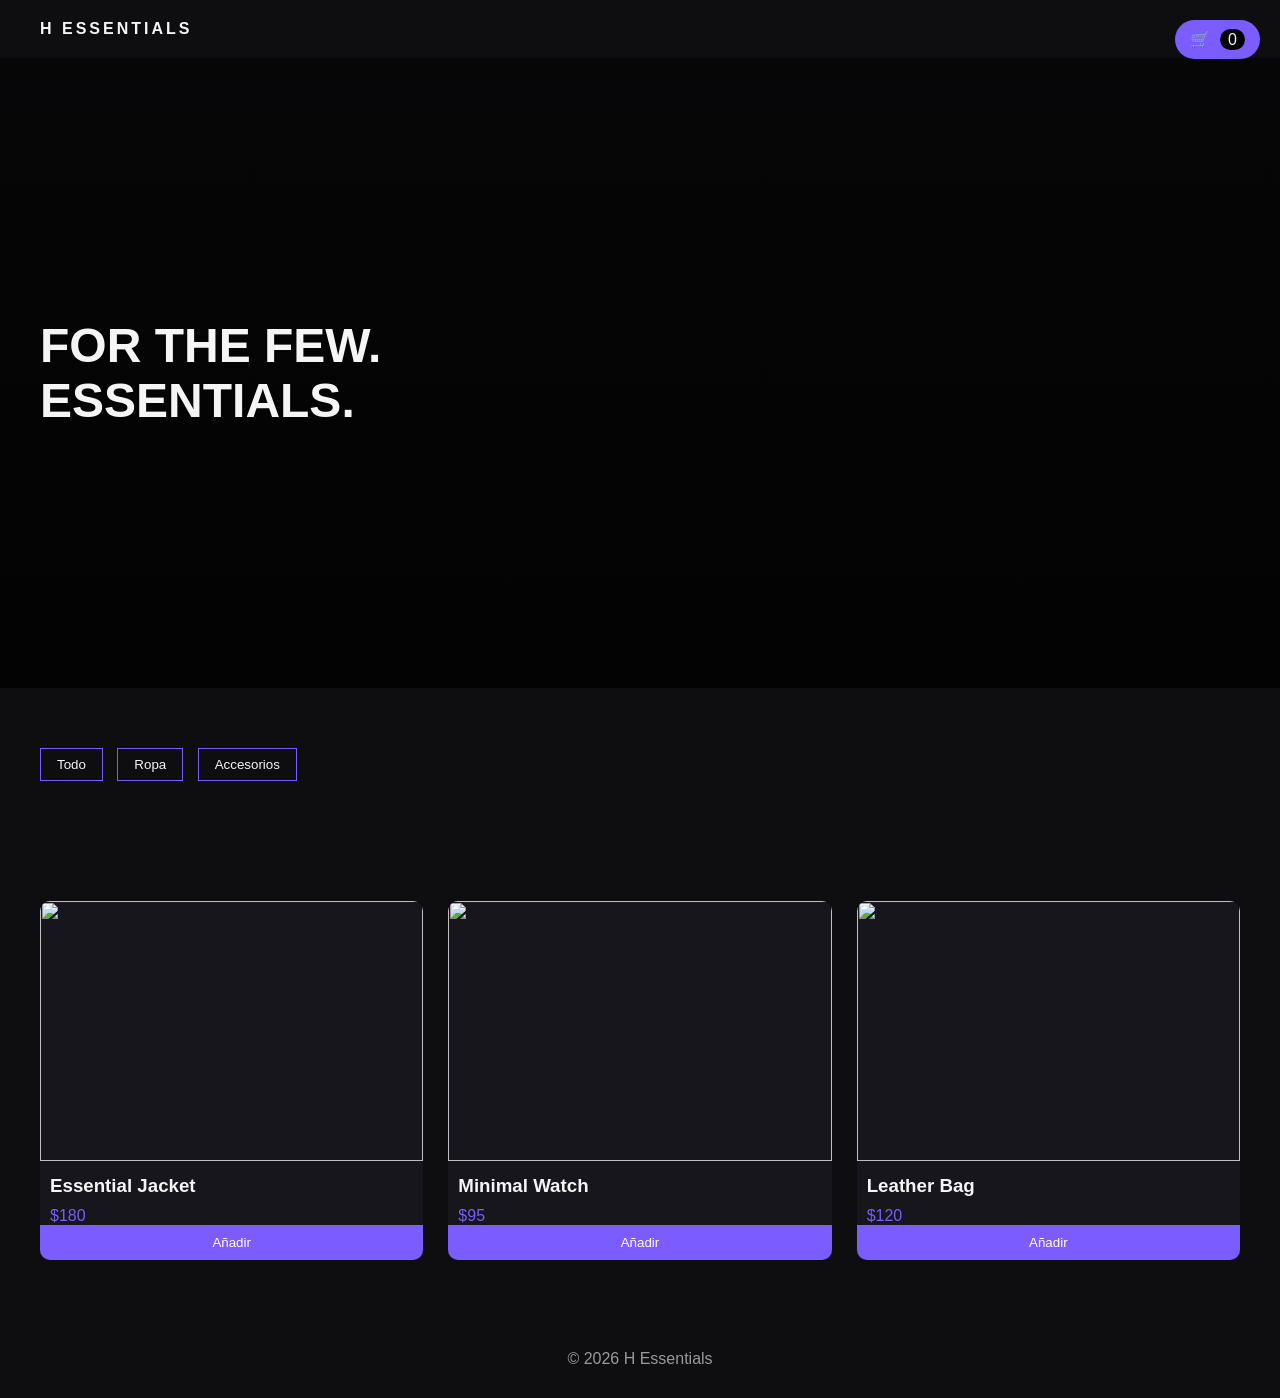
==== index.html @ c708d1cb "Rename inde.html to index.html" ====
<!DOCTYPE html>
<html lang="es">
<head>
<meta charset="UTF-8">
<meta name="viewport" content="width=device-width, initial-scale=1.0">
<title>H Essentials</title>

<style>
:root{
  --bg:#0e0e11;
  --card:#16161c;
  --primary:#7b5cff;
  --text:#f5f5f5;
  --muted:#9a9a9a;
}

*{box-sizing:border-box;margin:0;padding:0;font-family:Segoe UI,Arial}

body{background:var(--bg);color:var(--text);overflow-x:hidden}

header{
  padding:20px 40px;
  display:flex;
  justify-content:space-between;
  align-items:center;
}
.logo{letter-spacing:3px;font-weight:600}
nav span{margin-left:20px;cursor:pointer;color:var(--muted)}

.hero{
  height:70vh;
  background:linear-gradient(#0009,#000c),
  url("https://images.unsplash.com/photo-1518544887879-8d2f7b1f5a44") center/cover;
  display:flex;
  align-items:center;
  padding:40px;
}
.hero h1{font-size:3rem}

section{padding:60px 40px}

.filters button{
  background:none;
  border:1px solid var(--primary);
  color:var(--text);
  margin-right:10px;
  padding:8px 16px;
  cursor:pointer;
}
.filters button:hover{background:var(--primary)}

.products{
  display:grid;
  grid-template-columns:repeat(auto-fit,minmax(220px,1fr));
  gap:25px;
}
.card{
  background:var(--card);
  border-radius:10px;
  overflow:hidden;
  transition:.3s;
}
.card:hover{transform:translateY(-8px)}
.card img{width:100%;height:260px;object-fit:cover}
.card h3{padding:10px}
.price{color:var(--primary);padding:0 10px}
.card button{
  width:100%;
  padding:10px;
  border:none;
  background:var(--primary);
  color:white;
  cursor:pointer;
}

.cart-btn{
  position:fixed;
  top:20px;
  right:20px;
  background:var(--primary);
  padding:10px 15px;
  border-radius:50px;
  cursor:pointer;
}
.cart-btn span{
  background:black;
  padding:2px 8px;
  border-radius:20px;
  margin-left:6px;
}

.modal{
  position:fixed;
  inset:0;
  background:#000a;
  display:none;
  justify-content:center;
  align-items:center;
}
.modal-content{
  background:var(--card);
  padding:30px;
  width:320px;
  border-radius:10px;
}
.modal-content button{
  margin-top:15px;
  width:100%;
  padding:10px;
  background:var(--primary);
  border:none;
  color:white;
}

footer{text-align:center;padding:30px;color:var(--muted)}
</style>
</head>

<body>

<header>
  <div class="logo">H ESSENTIALS</div>
  <nav>
    <span onclick="openAdmin()">Admin</span>
  </nav>
</header>

<div class="cart-btn" onclick="openCart()">
  🛒 <span id="cartCount">0</span>
</div>

<section class="hero">
  <h1>FOR THE FEW.<br>ESSENTIALS.</h1>
</section>

<section>
  <div class="filters">
    <button onclick="filter('all')">Todo</button>
    <button onclick="filter('ropa')">Ropa</button>
    <button onclick="filter('accesorio')">Accesorios</button>
  </div>
</section>

<section>
  <div class="products" id="products"></div>
</section>

<footer>© 2026 H Essentials</footer>

<!-- CARRITO -->
<div class="modal" id="cart">
  <div class="modal-content">
    <h3>Carrito</h3>
    <div id="cartItems"></div>
    <p>Total: $<span id="total">0</span></p>
    <button onclick="checkout()">Checkout</button>
    <button onclick="sendWhatsApp()">WhatsApp</button>
    <button onclick="closeCart()">Cerrar</button>
  </div>
</div>

<!-- ADMIN -->
<div class="modal" id="admin">
  <div class="modal-content">
    <h3>Panel Admin</h3>
    <pre id="orders"></pre>
    <button onclick="closeAdmin()">Cerrar</button>
  </div>
</div>

<script>

const BRAND = {
    name: "H ESSENTIALS",
    whatsapp: "584122687310" // tu número real
  };

const products=[
  {id:1,name:"Essential Jacket",price:180,cat:"ropa",img:"https://images.unsplash.com/photo-1523381210434-271e8be1f52b"},
  {id:2,name:"Minimal Watch",price:95,cat:"accesorio",img:"https://images.unsplash.com/photo-1520975916090-3105956dac38"},
  {id:3,name:"Leather Bag",price:120,cat:"accesorio",img:"https://images.unsplash.com/photo-1512436991641-6745cdb1723f"}
];

let cart=JSON.parse(localStorage.getItem("cart"))||[];

function render(cat="all"){
  const p=document.getElementById("products");
  p.innerHTML="";
  products.filter(x=>cat=="all"||x.cat==cat).forEach(pr=>{
    p.innerHTML+=`
    <div class="card">
      <img src="${pr.img}">
      <h3>${pr.name}</h3>
      <div class="price">$${pr.price}</div>
      <button onclick="add(${pr.id})">Añadir</button>
    </div>`;
  });
}
render();

function add(id){
  cart.push(products.find(p=>p.id==id));
  localStorage.setItem("cart",JSON.stringify(cart));
  update();
}
function update(){
  document.getElementById("cartCount").innerText=cart.length;
}
update();

function openCart(){
  document.getElementById("cart").style.display="flex";
  const c=document.getElementById("cartItems");
  c.innerHTML="";
  let total=0;
  cart.forEach(p=>{
    total+=p.price;
    c.innerHTML+=`<p>${p.name} - $${p.price}</p>`;
  });
  document.getElementById("total").innerText=total;
}
function closeCart(){cartBox(false)}
function cartBox(v){document.getElementById("cart").style.display=v?"flex":"none"}

function filter(c){render(c)}

function checkout(){
  const orders=JSON.parse(localStorage.getItem("orders"))||[];
  orders.push(cart);
  localStorage.setItem("orders",JSON.stringify(orders));
  alert("Compra registrada");
  cart=[];
  localStorage.removeItem("cart");
  update();
  closeCart();
}

function sendWhatsApp(){
  let msg="Pedido:%0A";
  let total=0;
  cart.forEach(p=>{msg+=`- ${p.name} $${p.price}%0A`;total+=p.price});
  msg+=`Total: $${total}`;
  window.open(`https://wa.me/${BRAND.whatsapp}?text=${msg}`);
}

function openAdmin(){
  document.getElementById("admin").style.display="flex";
  document.getElementById("orders").innerText=localStorage.getItem("orders");
}
function closeAdmin(){document.getElementById("admin").style.display="none"}
</script>

</body>
</html>
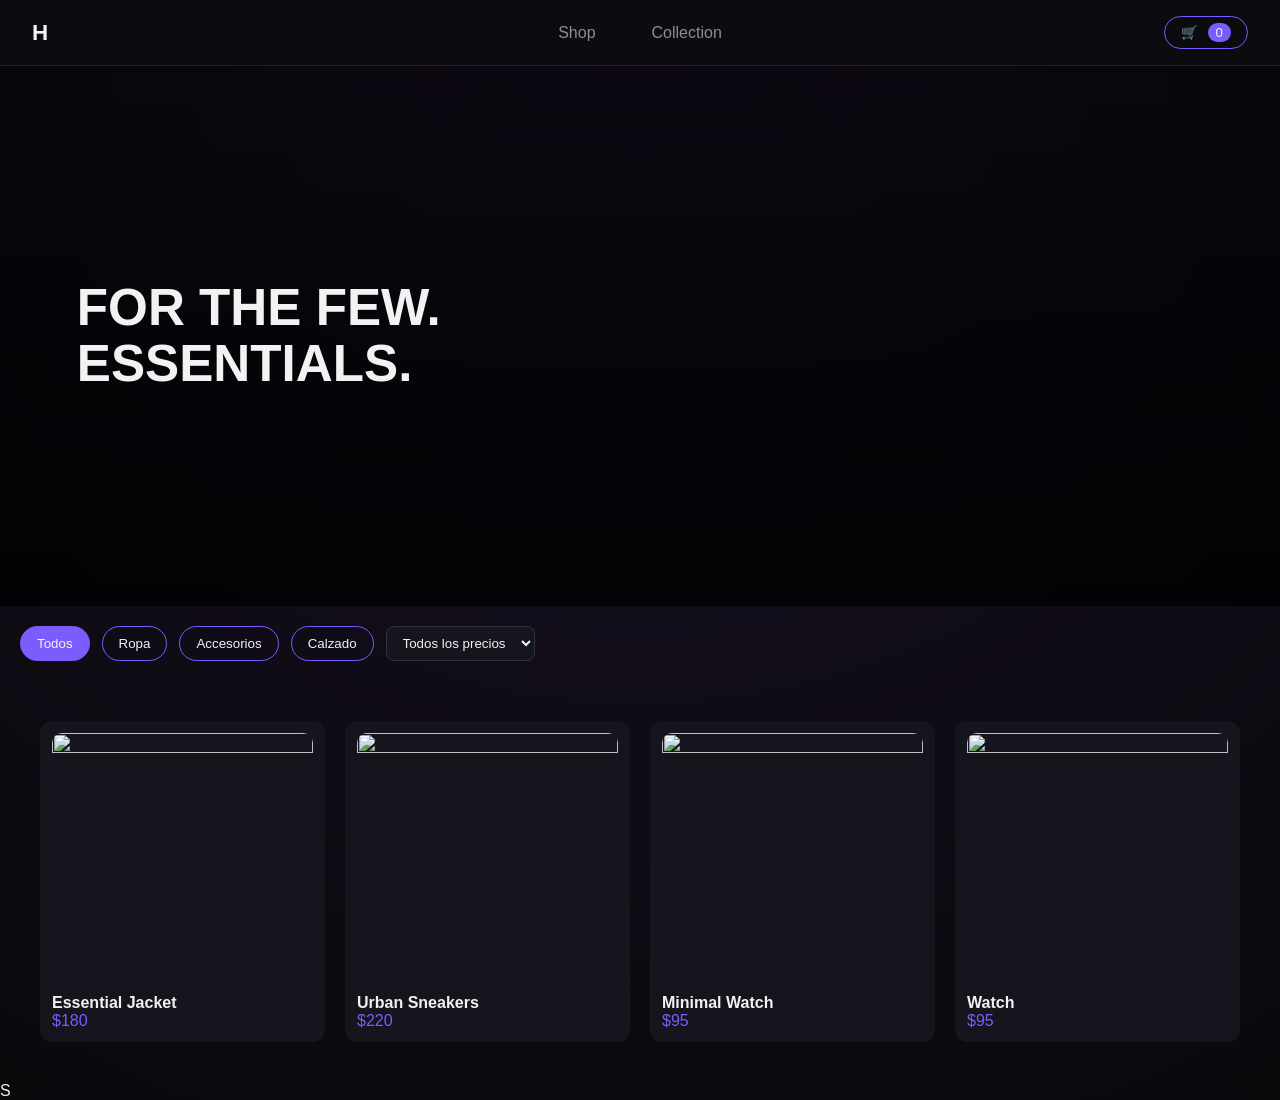
==== commit e2aeb127: "Add files via upload" ====
--- a/index.html
+++ b/index.html
@@ -1,254 +1,123 @@
 <!DOCTYPE html>
 <html lang="es">
 <head>
-<meta charset="UTF-8">
-<meta name="viewport" content="width=device-width, initial-scale=1.0">
-<title>H Essentials</title>
-
-<style>
-:root{
-  --bg:#0e0e11;
-  --card:#16161c;
-  --primary:#7b5cff;
-  --text:#f5f5f5;
-  --muted:#9a9a9a;
-}
-
-*{box-sizing:border-box;margin:0;padding:0;font-family:Segoe UI,Arial}
-
-body{background:var(--bg);color:var(--text);overflow-x:hidden}
-
-header{
-  padding:20px 40px;
-  display:flex;
-  justify-content:space-between;
-  align-items:center;
-}
-.logo{letter-spacing:3px;font-weight:600}
-nav span{margin-left:20px;cursor:pointer;color:var(--muted)}
-
-.hero{
-  height:70vh;
-  background:linear-gradient(#0009,#000c),
-  url("https://images.unsplash.com/photo-1518544887879-8d2f7b1f5a44") center/cover;
-  display:flex;
-  align-items:center;
-  padding:40px;
-}
-.hero h1{font-size:3rem}
-
-section{padding:60px 40px}
-
-.filters button{
-  background:none;
-  border:1px solid var(--primary);
-  color:var(--text);
-  margin-right:10px;
-  padding:8px 16px;
-  cursor:pointer;
-}
-.filters button:hover{background:var(--primary)}
-
-.products{
-  display:grid;
-  grid-template-columns:repeat(auto-fit,minmax(220px,1fr));
-  gap:25px;
-}
-.card{
-  background:var(--card);
-  border-radius:10px;
-  overflow:hidden;
-  transition:.3s;
-}
-.card:hover{transform:translateY(-8px)}
-.card img{width:100%;height:260px;object-fit:cover}
-.card h3{padding:10px}
-.price{color:var(--primary);padding:0 10px}
-.card button{
-  width:100%;
-  padding:10px;
-  border:none;
-  background:var(--primary);
-  color:white;
-  cursor:pointer;
-}
-
-.cart-btn{
-  position:fixed;
-  top:20px;
-  right:20px;
-  background:var(--primary);
-  padding:10px 15px;
-  border-radius:50px;
-  cursor:pointer;
-}
-.cart-btn span{
-  background:black;
-  padding:2px 8px;
-  border-radius:20px;
-  margin-left:6px;
-}
-
-.modal{
-  position:fixed;
-  inset:0;
-  background:#000a;
-  display:none;
-  justify-content:center;
-  align-items:center;
-}
-.modal-content{
-  background:var(--card);
-  padding:30px;
-  width:320px;
-  border-radius:10px;
-}
-.modal-content button{
-  margin-top:15px;
-  width:100%;
-  padding:10px;
-  background:var(--primary);
-  border:none;
-  color:white;
-}
-
-footer{text-align:center;padding:30px;color:var(--muted)}
-</style>
+  <meta charset="UTF-8">
+  <meta name="viewport" content="width=device-width, initial-scale=1.0">
+  <title>H ESSENTIALS</title>
+  <link rel="stylesheet" href="style.css">
 </head>
-
 <body>
 
-<header>
-  <div class="logo">H ESSENTIALS</div>
-  <nav>
-    <span onclick="openAdmin()">Admin</span>
+<header class="main-header">
+  <!-- LOGO -->
+  <div class="logo">H</div>
+
+  <!-- NAV DESKTOP -->
+  <nav class="nav-desktop">
+    <span>Shop</span>
+    <span>Collection</span>
   </nav>
+
+  <!-- ACCIONES DESKTOP -->
+  <div class="header-actions">
+    <button class="cart-btn" onclick="toggleCart()">
+      🛒 <span id="cartCount">0</span>
+    </button>
+  </div>
+
+  <!-- MOBILE FLOATING NAV -->
+<div class="mobile-floating-nav">
+  <button class="nav-icon" onclick="toggleSearch()">🔍</button>
+
+  <button class="nav-icon nav-whatsapp" onclick="sendWhatsAppDirect()">
+    💬
+  </button>
+
+  <button class="nav-icon" onclick="toggleCart()">
+    🛒 <span id="mobileCartCount">0</span>
+  </button>
+</div>
+
+<!-- ISOTIPO MÓVIL -->
+<div class="mobile-brand">H</div>
+
+</header>
+  <div class="hero">
+    <h1>FOR THE FEW.<br>ESSENTIALS.</h1>
+  </div>
+
+  <div class="filters">
+    <button class="filter-btn active" onclick="setCategory('all',this)">Todos</button>
+    <button class="filter-btn" onclick="setCategory('ropa',this)">Ropa</button>
+    <button class="filter-btn" onclick="setCategory('accesorios',this)">Accesorios</button>
+    <button class="filter-btn" onclick="setCategory('calzado',this)">Calzado</button>
+
+    <select onchange="setPrice(this.value)">
+      <option value="all">Todos los precios</option>
+      <option value="low">Menos $100</option>
+      <option value="mid">$100–$200</option>
+      <option value="high">Más $200</option>
+    </select>
+  </div>
+
+  <section>
+    <div class="products" id="products"></div>
+  </section>
+
+  <!-- CARRITO -->
+  <div class="cart-drawer" id="cartDrawer">
+    <header>
+      <h3>Carrito</h3>
+      <span onclick="toggleCart()">✕</span>
 </header>
 
-<div class="cart-btn" onclick="openCart()">
-  🛒 <span id="cartCount">0</span>
-</div>
+  <!-- ✅ ESTE ERA EL ELEMENTO QUE FALTABA -->
+  <div class="cart-items" id="cartItems"></div>
 
-<section class="hero">
-  <h1>FOR THE FEW.<br>ESSENTIALS.</h1>
-</section>
-
-<section>
-  <div class="filters">
-    <button onclick="filter('all')">Todo</button>
-    <button onclick="filter('ropa')">Ropa</button>
-    <button onclick="filter('accesorio')">Accesorios</button>
-  </div>
-</section>
-
-<section>
-  <div class="products" id="products"></div>
-</section>
-
-<footer>© 2026 H Essentials</footer>
-
-<!-- CARRITO -->
-<div class="modal" id="cart">
-  <div class="modal-content">
-    <h3>Carrito</h3>
-    <div id="cartItems"></div>
+  <div class="cart-footer">
     <p>Total: $<span id="total">0</span></p>
-    <button onclick="checkout()">Checkout</button>
-    <button onclick="sendWhatsApp()">WhatsApp</button>
-    <button onclick="closeCart()">Cerrar</button>
+    <button class="btn" onclick="clearCart()">Limpiar carrito</button>
+    <button class="btn" onclick="sendWhatsApp()">WhatsApp</button>
   </div>
 </div>
 
-<!-- ADMIN -->
-<div class="modal" id="admin">
-  <div class="modal-content">
-    <h3>Panel Admin</h3>
-    <pre id="orders"></pre>
-    <button onclick="closeAdmin()">Cerrar</button>
+<!-- PRODUCT VIEW -->
+<div class="product-view" id="productView">
+  <div class="pv-content">
+    <div class="viewer360" id="viewer">
+      <img id="viewerImg">
+    </div>
+
+    <div class="pv-info">
+      <span class="pv-close" onclick="closeProduct()">✕</span>
+      <h2 id="pvName"></h2>
+      <p class="pv-price">$<span id="pvPrice"></span></p>
+
+      <div class="sizes">
+        <p><strong>Talla</strong></p>
+        <div id="sizeOptions" class="size-options"></div>
+      </div>
+
+      <button class="btn" onclick="addCurrentProduct()">Añadir al carrito</button>
+    </div>
   </div>
 </div>
 
-<script>
+<!-- SEARCH OVERLAY -->
+<div class="search-overlay" id="searchOverlay">
+  <div class="search-box">
+    <input 
+      type="text" 
+      id="searchInput" 
+      placeholder="Buscar productos..."
+      oninput="searchProducts(this.value)"
+    >
+    <span class="close-search" onclick="toggleSearch()">✕</span>
 
-const BRAND = {
-    name: "H ESSENTIALS",
-    whatsapp: "584122687310" // tu número real
-  };
-
-const products=[
-  {id:1,name:"Essential Jacket",price:180,cat:"ropa",img:"https://images.unsplash.com/photo-1523381210434-271e8be1f52b"},
-  {id:2,name:"Minimal Watch",price:95,cat:"accesorio",img:"https://images.unsplash.com/photo-1520975916090-3105956dac38"},
-  {id:3,name:"Leather Bag",price:120,cat:"accesorio",img:"https://images.unsplash.com/photo-1512436991641-6745cdb1723f"}
-];
-
-let cart=JSON.parse(localStorage.getItem("cart"))||[];
-
-function render(cat="all"){
-  const p=document.getElementById("products");
-  p.innerHTML="";
-  products.filter(x=>cat=="all"||x.cat==cat).forEach(pr=>{
-    p.innerHTML+=`
-    <div class="card">
-      <img src="${pr.img}">
-      <h3>${pr.name}</h3>
-      <div class="price">$${pr.price}</div>
-      <button onclick="add(${pr.id})">Añadir</button>
-    </div>`;
-  });
-}
-render();
-
-function add(id){
-  cart.push(products.find(p=>p.id==id));
-  localStorage.setItem("cart",JSON.stringify(cart));
-  update();
-}
-function update(){
-  document.getElementById("cartCount").innerText=cart.length;
-}
-update();
-
-function openCart(){
-  document.getElementById("cart").style.display="flex";
-  const c=document.getElementById("cartItems");
-  c.innerHTML="";
-  let total=0;
-  cart.forEach(p=>{
-    total+=p.price;
-    c.innerHTML+=`<p>${p.name} - $${p.price}</p>`;
-  });
-  document.getElementById("total").innerText=total;
-}
-function closeCart(){cartBox(false)}
-function cartBox(v){document.getElementById("cart").style.display=v?"flex":"none"}
-
-function filter(c){render(c)}
-
-function checkout(){
-  const orders=JSON.parse(localStorage.getItem("orders"))||[];
-  orders.push(cart);
-  localStorage.setItem("orders",JSON.stringify(orders));
-  alert("Compra registrada");
-  cart=[];
-  localStorage.removeItem("cart");
-  update();
-  closeCart();
-}
-
-function sendWhatsApp(){
-  let msg="Pedido:%0A";
-  let total=0;
-  cart.forEach(p=>{msg+=`- ${p.name} $${p.price}%0A`;total+=p.price});
-  msg+=`Total: $${total}`;
-  window.open(`https://wa.me/${BRAND.whatsapp}?text=${msg}`);
-}
-
-function openAdmin(){
-  document.getElementById("admin").style.display="flex";
-  document.getElementById("orders").innerText=localStorage.getItem("orders");
-}
-function closeAdmin(){document.getElementById("admin").style.display="none"}
-</script>
-
+    <div class="search-results" id="searchResults"></div>
+  </div>
+</div>
+S
+<script src="script.js"></script>
 </body>
-</html>
+</html>
--- a/style.css
+++ b/style.css
@@ -0,0 +1,679 @@
+:root{
+  --bg:#0b0b10;
+  --panel:#15151d;
+  --accent:#7b5cff;
+  --text:#f2f2f2;
+  --muted:#8e8e99;
+}
+
+/* RESET */
+*{
+  margin:0;
+  padding:0;
+  box-sizing:border-box;
+  font-family:Segoe UI,Arial,sans-serif;
+}
+
+html{
+  scroll-behavior:smooth;
+}
+
+body{
+  background:radial-gradient(circle at top,#1a1026,#09090c);
+  color:var(--text);
+  overflow-x:hidden;
+}
+
+/* BOTONES */
+.btn{
+  padding:12px 24px;
+  border-radius:999px;
+  border:1px solid var(--accent);
+  background:transparent;
+  color:var(--text);
+  cursor:pointer;
+  transition:.3s;
+}
+.btn:hover{
+  background:var(--accent);
+  box-shadow:0 0 25px rgba(123,92,255,.4);
+}
+
+/* HEADER */
+header{
+  display:grid;
+  grid-template-columns:1fr auto 1fr;
+  align-items:center;
+  padding:clamp(12px,3vw,20px);
+}
+.logo{
+  letter-spacing:3px;
+  font-weight:600;
+}
+nav span{
+  margin:0 12px;
+  color:var(--muted);
+  cursor:pointer;
+}
+.icons{
+  text-align:right;
+  cursor:pointer;
+}
+
+/* HERO */
+.hero{
+  min-height:60vh;
+  background:
+    linear-gradient(#0008,#000c),
+    url("https://images.unsplash.com/photo-1518544887879-8d2f7b1f5a44") center/cover;
+  display:flex;
+  align-items:center;
+  padding:clamp(20px,6vw,80px);
+}
+.hero h1{
+  font-size:clamp(2rem,5vw,3.2rem);
+  line-height:1.1;
+}
+
+/* FILTROS */
+.filters{
+  display:flex;
+  flex-wrap:wrap;
+  gap:12px;
+  padding:clamp(12px,3vw,20px);
+}
+.filter-btn{
+  padding:6px 16px;
+  border-radius:999px;
+  border:1px solid var(--accent);
+  background:transparent;
+  color:var(--text);
+  cursor:pointer;
+}
+.filter-btn.active,
+.filter-btn:hover{
+  background:var(--accent);
+}
+.filters select{
+  background:var(--panel);
+  color:var(--text);
+  border:1px solid #333;
+  padding:8px 12px;
+  border-radius:8px;
+}
+
+/* PRODUCTOS */
+.products{
+  display:grid;
+  grid-template-columns:repeat(auto-fit,minmax(160px,1fr));
+  gap:20px;
+  padding:clamp(16px,4vw,40px);
+}
+.card{
+  background:var(--panel);
+  padding:12px;
+  border-radius:12px;
+  cursor:pointer;
+  transition:.3s;
+}
+.card:hover{
+  transform:translateY(-6px);
+}
+.card img{
+  width:100%;
+  aspect-ratio:1/1;
+  object-fit:cover;
+  border-radius:10px;
+}
+.card h3{
+  font-size:clamp(.9rem,2.5vw,1rem);
+}
+.price{
+  color:var(--accent);
+}
+
+/* CARRITO */
+.cart-drawer{
+  position:fixed;
+  inset:0 0 0 auto;
+  width:min(360px,100%);
+  background:var(--panel);
+  transform:translateX(100%);
+  transition:.4s ease;
+  z-index:1000;
+}
+.cart-drawer.open{
+  transform:translateX(0);
+}
+.cart-drawer header{
+  padding:20px;
+  display:flex;
+  justify-content:space-between;
+}
+.cart-items{
+  padding:20px;
+}
+.cart-footer{
+  padding:20px;
+  border-top:1px solid #222;
+}
+
+/* PRODUCT VIEW */
+.product-view{
+  position:fixed;
+  inset:0;
+  background:#000d;
+  display:none;
+  justify-content:center;
+  align-items:center;
+  z-index:2000;
+}
+.pv-content{
+  background:#212121;
+  color:#e6e6e6;
+  width:min(1100px,100%);
+  height:100%;
+  display:grid;
+  grid-template-columns:1.2fr 1fr;
+}
+.viewer360{
+  background:#f5f5f5;
+  display:flex;
+  justify-content:center;
+  align-items:center;
+  cursor:grab;
+  touch-action:pan-y;
+}
+.viewer360 img{
+  width:min(90%,420px);
+  max-height:80%;
+  object-fit:contain;
+}
+.pv-info{
+  padding:clamp(16px,4vw,40px);
+  position:relative;
+}
+.pv-close{
+  position:absolute;
+  top:16px;
+  right:16px;
+  cursor:pointer;
+}
+.pv-price{
+  color:var(--accent);
+  font-size:1.4rem;
+}
+
+/* MOBILE */
+@media(max-width:768px){
+  header{
+    grid-template-columns:1fr auto;
+  }
+  nav{
+    display:none;
+  }
+  .pv-content{
+    grid-template-columns:1fr;
+  }
+}
+
+/* =========================
+   MOBILE CART BAR ONLY
+   ========================= */
+
+.mobile-cart-bar{
+  display:none;
+}
+
+@media (max-width: 768px){
+
+  /* Mostrar barra solo en móvil */
+  .mobile-cart-bar{
+    display:flex;
+    align-items:center;
+    justify-content:space-between;
+    position:fixed;
+    bottom:0;
+    left:0;
+    width:100%;
+    padding:14px 20px;
+    background:#0b0b10;
+    border-top:1px solid #222;
+    z-index:1600;
+    font-size:1rem;
+    cursor:pointer;
+  }
+
+  .mobile-cart-bar span:first-child{
+    font-size:1.4rem;
+  }
+
+  .mobile-cart-bar strong{
+    font-weight:600;
+  }
+
+  #mobileCartCount{
+    background:var(--accent);
+    color:white;
+    padding:4px 10px;
+    border-radius:20px;
+    font-size:.9rem;
+  }
+
+  /* Evitar que tape contenido */
+  body{
+    padding-bottom:70px;
+  }
+}
+
+/* ===== TALLAS ===== */
+.sizes{
+  margin:20px 0;
+}
+
+.size-options{
+  display:flex;
+  flex-wrap:wrap;
+  gap:10px;
+  margin-top:10px;
+}
+
+.size-btn{
+  padding:8px 14px;
+  border-radius:8px;
+  border:1px solid #ccc;
+  background: #e4e4e4;
+  cursor:pointer;
+  transition:.3s;
+  font-size:.9rem;
+}
+
+.size-btn:hover{
+  border-color:var(--accent);
+}
+
+.size-btn.active{
+  background:var(--accent);
+  color:white;
+  border-color:var(--accent);
+}
+
+/* ===== BOTÓN ELIMINAR DEL CARRITO ===== */
+.cart-item{
+  display:flex;
+  justify-content:space-between;
+  align-items:center;
+  margin-bottom:12px;
+  font-size:.95rem;
+}
+
+.cart-item small{
+  color:#aaa;
+  margin-left:4px;
+}
+
+.remove-item{
+  background:none;
+  border:none;
+  color:#ff4d4f;
+  font-size:1.1rem;
+  cursor:pointer;
+  padding:4px 8px;
+}
+
+.remove-item:hover{
+  transform:scale(1.2);
+}
+
+/* ===== CARRITO (VISUAL FIX DEFINITIVO) ===== */
+
+.cart-items{
+  display:flex;
+  flex-direction:column;
+  gap:12px;
+}
+
+.cart-item{
+  display:flex;
+  justify-content:space-between;
+  align-items:center;
+  background:#1f1f2a;
+  padding:12px;
+  border-radius:10px;
+}
+
+.cart-item-info{
+  display:flex;
+  flex-direction:column;
+  gap:4px;
+  font-size:.9rem;
+}
+
+.cart-item-info span{
+  color:#bbb;
+  font-size:.85rem;
+}
+
+.remove-item{
+  background:none;
+  border:none;
+  color:#ff4d4f;
+  font-size:1.2rem;
+  cursor:pointer;
+}
+
+.remove-item:hover{
+  transform:scale(1.2);
+}
+
+.cart-items{
+  display:flex;
+  flex-direction:column;
+  gap:12px;
+}
+
+.cart-item{
+  display:flex;
+  justify-content:space-between;
+  align-items:center;
+  background:#1f1f2a;
+  padding:12px;
+  border-radius:10px;
+}
+
+.remove-item{
+  background:none;
+  border:none;
+  color:#ff4d4f;
+  font-size:1.2rem;
+  cursor:pointer;
+}
+
+.remove-item:hover{
+  transform:scale(1.2);
+}
+
+/* =========================
+   HEADER / NAV
+   ========================= */
+
+.main-header{
+  position:sticky;
+  top:0;
+  z-index:1500;
+  background:#0b0b10;
+  display:grid;
+  grid-template-columns:1fr auto 1fr;
+  align-items:center;
+  padding:16px 32px;
+  border-bottom:1px solid #222;
+}
+
+/* LOGO */
+.logo{
+  font-size:1.4rem;
+  font-weight:700;
+  letter-spacing:2px;
+}
+
+/* NAV DESKTOP CENTRADO */
+.nav-desktop{
+  display:flex;
+  justify-content:center;
+  gap:32px;
+}
+
+.nav-desktop span{
+  cursor:pointer;
+  color:var(--muted);
+}
+
+.nav-desktop span:hover{
+  color:var(--text);
+}
+
+/* ACCIONES DESKTOP */
+.header-actions{
+  display:flex;
+  justify-content:flex-end;
+}
+
+.cart-btn{
+  background:none;
+  border:1px solid var(--accent);
+  color:var(--text);
+  padding:8px 16px;
+  border-radius:20px;
+  cursor:pointer;
+}
+
+.cart-btn span{
+  background:var(--accent);
+  padding:2px 8px;
+  border-radius:12px;
+  margin-left:6px;
+}
+
+/* =========================
+   NAV MOBILE
+   ========================= */
+
+.nav-mobile{
+  display:none;
+}
+
+/* MOBILE */
+@media(max-width:768px){
+  .main-header{
+    grid-template-columns:1fr;
+    padding:0px 20px;
+  }
+
+  .logo,
+  .nav-desktop,
+  .header-actions{
+    display:none;
+  }
+
+  .nav-mobile{
+    display:flex;
+    justify-content:space-between;
+    align-items:center;
+    font-size:1.3rem;
+  }
+
+  .nav-mobile span{
+    cursor:pointer;
+  }
+
+  .mobile-cart span{
+    background:var(--accent);
+    padding:2px 8px;
+    border-radius:12px;
+    font-size:.8rem;
+    margin-left:4px;
+  }
+}
+
+/* =========================
+   MOBILE FLOATING NAV
+   ========================= */
+
+.mobile-floating-nav{
+  display:none;
+}
+
+@media (max-width:768px){
+  .mobile-floating-nav{
+    position:fixed;
+    bottom:16px;
+    left:50%;
+    transform:translateX(-50%);
+    background:#e5e5e5;
+    padding:12px 24px;
+    border-radius:40px;
+    display:flex;
+    align-items:center;
+    gap:28px;
+    z-index:2000;
+    box-shadow:0 10px 30px rgba(0,0,0,.25);
+  }
+
+  .nav-icon{
+    background:none;
+    border:none;
+    font-size:1.4rem;
+    cursor:pointer;
+    position:relative;
+    color:#111;
+  }
+
+  /* BOTÓN CENTRAL (WHATSAPP) */
+  .nav-whatsapp{
+    background:#111;
+    color:#fff;
+    width:52px;
+    height:52px;
+    border-radius:50%;
+    display:flex;
+    align-items:center;
+    justify-content:center;
+    font-size:1.6rem;
+    transform:translateY(-24px);
+    box-shadow:0 10px 25px rgba(0,0,0,.35);
+  }
+
+  /* CONTADOR CARRITO */
+  #mobileCartCount{
+    position:absolute;
+    top:-8px;
+    right:-10px;
+    background:#7b5cff;
+    color:white;
+    font-size:.75rem;
+    padding:2px 7px;
+    border-radius:12px;
+  }
+
+  /* ESPACIO PARA QUE NO TAPE CONTENIDO */
+  body{
+    padding-bottom:110px;
+  }
+}
+
+/* =========================
+   ISOTIPO MÓVIL SUPERIOR
+   ========================= */
+
+.mobile-brand{
+  display:none;
+}
+
+@media (max-width:768px){
+  .mobile-brand{
+    display:flex;
+    position:fixed;
+    top:14px;
+    left:16px;
+    z-index:3000;
+
+    width:40px;
+    height:40px;
+    border-radius:50%;
+
+    align-items:center;
+    justify-content:center;
+
+    font-size:1.4rem;
+    font-weight:700;
+    letter-spacing:2px;
+
+    color:#fff;
+    background:#111;
+
+    box-shadow:0 6px 20px rgba(0,0,0,.35);
+  }
+}
+
+/* =========================
+   ANIMACIÓN ISOTIPO MÓVIL
+   ========================= */
+
+@keyframes brandIn {
+  from {
+    opacity: 0;
+    transform: translateY(-10px) scale(0.9);
+  }
+  to {
+    opacity: 1;
+    transform: translateY(0) scale(1);
+  }
+}
+
+@media (max-width:768px){
+  .mobile-brand{
+    animation: brandIn 0.6s ease-out forwards;
+  }
+}
+
+/* =========================
+   SEARCH OVERLAY
+   ========================= */
+
+.search-overlay{
+  position:fixed;
+  inset:0;
+  background:rgba(0,0,0,.75);
+  display:none;
+  justify-content:center;
+  align-items:flex-start;
+  z-index:3000;
+}
+
+.search-box{
+  background:#fff;
+  width:100%;
+  max-width:500px;
+  margin-top:80px;
+  border-radius:16px;
+  padding:20px;
+  color:#000;
+}
+
+.search-box input{
+  width:100%;
+  padding:14px;
+  font-size:1rem;
+  border-radius:10px;
+  border:1px solid #ccc;
+  outline:none;
+}
+
+.close-search{
+  position:absolute;
+  top:16px;
+  right:24px;
+  font-size:1.4rem;
+  cursor:pointer;
+  color:#fff;
+}
+
+.search-results{
+  margin-top:16px;
+  display:flex;
+  flex-direction:column;
+  gap:12px;
+}
+
+.search-item{
+  padding:12px;
+  border-radius:10px;
+  background:#f2f2f2;
+  cursor:pointer;
+}
+
+.search-item:hover{
+  background:#e6e6e6;
+}
+
+
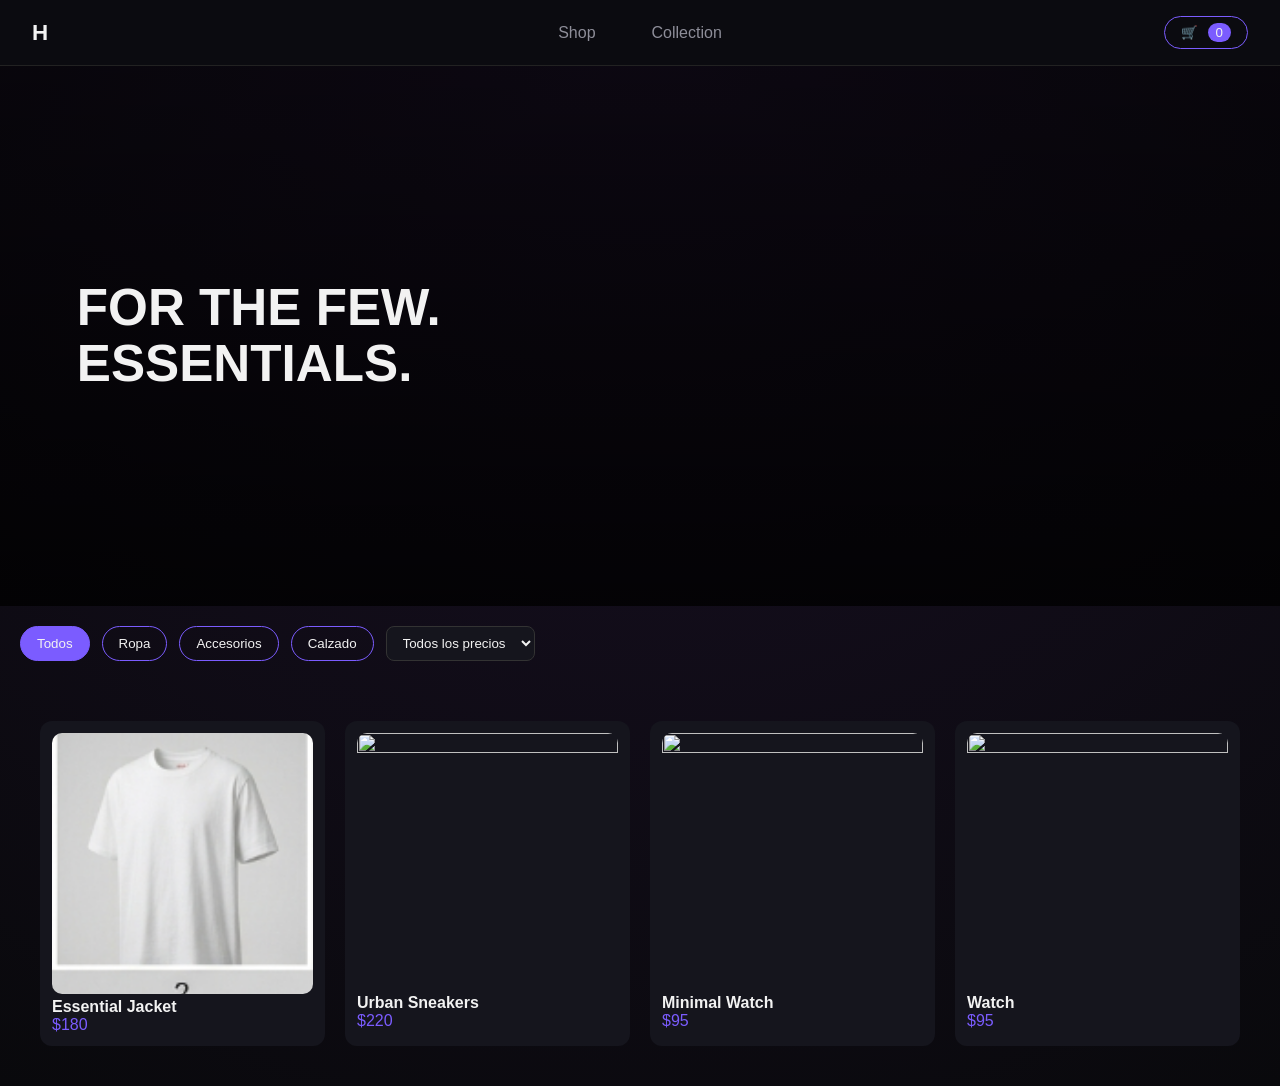
==== commit c2b71a38: "Add files via upload" ====
--- a/index.html
+++ b/index.html
@@ -117,7 +117,7 @@
     <div class="search-results" id="searchResults"></div>
   </div>
 </div>
-S
+
 <script src="script.js"></script>
 </body>
 </html>
